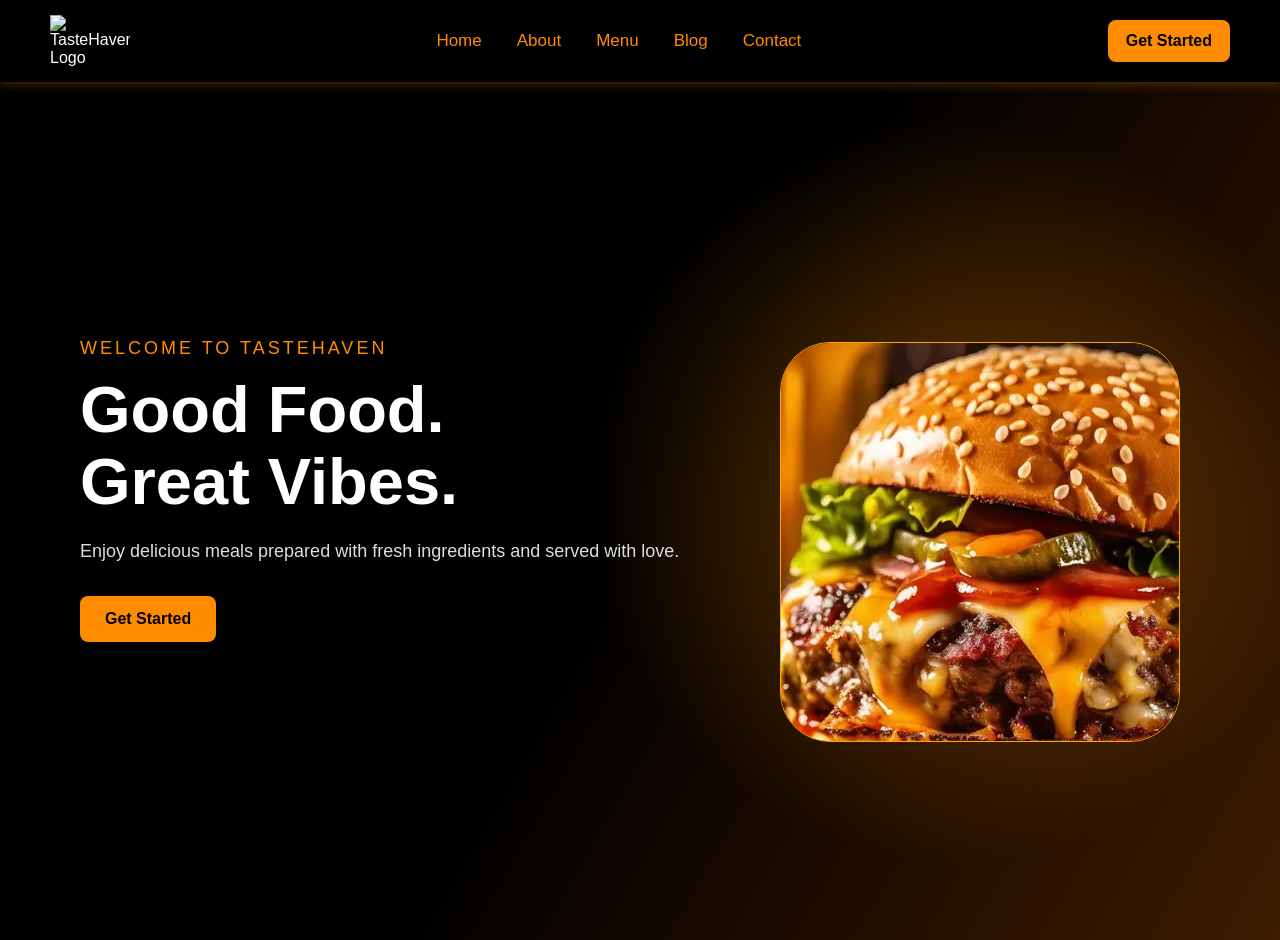
==== HomeLoginSignup/index.html @ 1b024ea2 "A little adjustment" ====
<!DOCTYPE html>
<html lang="en">
<head>
    <meta charset="UTF-8">
    <meta name="viewport" content="width=device-width, initial-scale=1.0">

    <title>TasteHaven</title>
    <link rel="icon" href="../Images/caramelCustard.png">

    <link rel="stylesheet" 
    href="https://fonts.googleapis.com/css2?family=Material+Symbols+Outlined:opsz,wght,FILL,GRAD@20..48,100..700,0..1,-50..200&icon_names=menu" />

    <link rel="stylesheet" href="./Homestyle.css">
    <link rel="stylesheet" href="../shared/appFeedback.css">
</head>

<body>

    <header>
        <nav class="Nav-bar">

            <img src="../Images/logo.png" alt="TasteHaven Logo" class="Logo">

            <button class="Menu-button">
                <span class="material-symbols-outlined">menu</span>
            </button>

            <ul class="Nav-links">
                <li><a href="#">Home</a></li>
                <li><a href="#">About</a></li>
                <li><a href="#">Menu</a></li>
                <li><a href="#">Blog</a></li>
                <li><a href="#">Contact</a></li>
            </ul>

            <button class="GetStarted">
                <a target="_blank" href="../HomeLoginSignup/LoginOption.html">Get Started</a>
            </button>

        </nav>
    </header>


    <section class="Home">

        <div class="Home-text">

            <p class="Welcome">WELCOME TO TASTEHAVEN</p>

            <h1>
                Good Food.
                <br>
                Great Vibes.
            </h1>

            <p class="Description">
                Enjoy delicious meals prepared with fresh ingredients
                and served with love.
            </p>

            <button class="Explore">
                <a target="_blank" href="../HomeLoginSignup/LoginOption.html">Get Started</a>
            </button>

            <div class="Circle_image">
                <img src="../Images/Burger.png" alt="img">
            </div>

        </div>

    </section>

    <script src="./Home.js"></script>
    <script src="../shared/appFeedback.js"></script>

</body>
</html>
---- HomeLoginSignup/Homestyle.css ----
* {
    padding: 0;
    margin: 0;
    box-sizing: border-box;
}

body {
    background-color: black;
    color: white;
    font-family: Arial, sans-serif;
}

.Nav-bar {
    display: flex;
    align-items: center;
    justify-content: space-between;
    padding: 15px 50px;
    background-color: black;
    box-shadow: 0 2px 10px rgba(255, 140, 0, 0.3);
    position: fixed;
    top: 0;
    left: 0;
    width: 100%;
    z-index: 1000;
}

.Circle_image {
    width: 400px;
    height: 400px;
    background: orange;
    border-radius: 50px;
    display: flex;
    align-items: center;
    justify-content: center;
    overflow: hidden;
    position: relative;
    left: 700px;
    top: -300px;
    border: 1px solid orange;
}

.Circle_image img {
    transition: 1s;
}

.Circle_image:hover {
    position: relative;
    z-index: 10;
    transform: scale(1.1);
}

.Logo {
    width: 80px;
}

.Nav-links {
    display: flex;
    gap: 35px;
    list-style: none;
}

.Nav-bar li a {
    text-decoration: none;
    color: #FF8C00;
    font-size: 17px;
    transition: 0.3s;
}

.Nav-bar li a:hover {
    color: white;
}

.Nav-bar button {
    border: none;
    padding: 12px 18px;
    color: black;
    background-color: #FF8C00;
    border-radius: 8px;
    font-size: 16px;
    cursor: pointer;
    transition: 0.3s;
}

.Nav-bar button:hover {
    background-color: white;
}

.Nav-bar button a {
    text-decoration: none;
    color: black;
    font-weight: bold;
}

.Menu-button {
    display: none;
}

.Home {
    height: 100vh;
    display: flex;
    align-items: center;
    padding-left: 80px;
    position: relative;
    top: 40px;
    background:
        radial-gradient(circle at 75% 50%,
            rgba(255, 140, 0, 0.35),
            transparent 35%),
        linear-gradient(120deg,
            black 50%,
            #1f0d00 75%,
            #3d1c00 100%);
    overflow: hidden;
}

.Home-text {
    max-width: 600px;
    position: relative;
    top: 200px;
}

.Welcome {
    color: #FF8C00;
    font-size: 18px;
    letter-spacing: 3px;
    margin-bottom: 15px;
}

.Home h1 {
    font-size: 65px;
    line-height: 1.1;
    margin-bottom: 20px;
    color: white;
}

.Description {
    font-size: 18px;
    line-height: 1.6;
    color: #dddddd;
    margin-bottom: 30px;
}

.Explore {
    background-color: #FF8C00;
    color: black;
    border: none;
    border-radius: 8px;
    padding: 14px 25px;
    font-size: 16px;
    cursor: pointer;
    transition: 0.3s;
}

.Explore a {
    text-decoration: none;
    color: black;
    font-weight: bold;
}

.Explore:hover {
    background-color: white;
}

/* Large phones and tablets */
@media (max-width: 768px) {

    .Nav-bar {
        padding: 15px 20px;
        flex-wrap: wrap;
        gap: 15px;
    }

    .Logo {
        width: 65px;
    }

    .Menu-button {
        display: flex;
        align-items: center;
        justify-content: center;
        background: none;
        border: none;
        color: #FF8C00;
        padding: 0;
        font-size: 30px;
        cursor: pointer;
    }

    .Menu-button:hover {
        background: none;
        color: white;
    }

    .Nav-links {
        display: none;
        width: 100%;
        flex-direction: column;
        align-items: center;
        gap: 20px;
        padding: 20px 0;
    }

    .Nav-links.Show {
        display: flex;
    }

    .Nav-bar li a {
        font-size: 16px;
    }

    .GetStarted {
        display: none;
    }

    .Home {
        min-height: 100vh;
        height: auto;
        padding: 140px 25px 60px;
        top: 0;
        display: flex;
        align-items: flex-start;
        overflow: hidden;
    }

    .Home-text {
        width: 100%;
        max-width: 100%;
        top: 0;
    }

    .Welcome {
        font-size: 14px;
        letter-spacing: 2px;
        margin-bottom: 12px;
    }

    .Home h1 {
        font-size: 42px;
        line-height: 1.1;
        margin-bottom: 18px;
    }

    .Description {
        font-size: 16px;
        line-height: 1.5;
        max-width: 450px;
        margin-bottom: 25px;
    }

    .Explore {
        padding: 12px 20px;
        font-size: 15px;
    }

    .Circle_image {
        width: 280px;
        height: 280px;
        left: auto;
        top: auto;
        margin: 50px auto 0;
        position: relative;
    }

    .Circle_image img {
        max-width: 100%;
        height: auto;
    }
}

/* Phone */
@media (max-width: 480px) {

    .Nav-bar {
        justify-content: space-between;
    }

    .Nav-links {
        width: 100%;
        gap: 15px;
    }

    .Home {
        padding: 180px 20px 50px;
    }

    .Home h1 {
        font-size: 36px;
    }

    .Welcome {
        font-size: 13px;
    }

    .Description {
        font-size: 15px;
    }

    .Circle_image {
        width: 230px;
        height: 230px;
        margin-top: 40px;
    }
}
---- shared/appFeedback.css ----
.app-toast-region {
    position: fixed;
    z-index: 3000;
    right: 24px;
    bottom: 24px;
    display: grid;
    gap: 12px;
    width: min(420px, calc(100vw - 32px));
    pointer-events: none;
}

.app-toast {
    display: flex;
    align-items: center;
    gap: 12px;
    padding: 15px 16px;
    border: 1px solid #e6e8eb;
    border-left: 5px solid #315e45;
    border-radius: 12px;
    background: #fff;
    color: #252a27;
    box-shadow: 0 12px 34px rgba(22, 32, 25, 0.2);
    pointer-events: auto;
    opacity: 1;
    transform: translateY(0);
    transition: opacity 180ms ease, transform 180ms ease;
}

.app-toast-leaving {
    opacity: 0;
    transform: translateY(8px);
}

.app-toast-success {
    border-left-color: #27834a;
}

.app-toast-error {
    border-left-color: #bd3c36;
}

.app-toast-warning {
    border-left-color: #d28a1d;
}

.app-toast-info {
    border-left-color: #3f6d9b;
}

.app-toast-icon {
    display: grid;
    flex: 0 0 28px;
    width: 28px;
    height: 28px;
    place-items: center;
    border-radius: 50%;
    background: #e8f4eb;
    color: #24683b;
    font-weight: 800;
}

.app-toast-error .app-toast-icon {
    background: #fbeceb;
    color: #a72d28;
}

.app-toast-warning .app-toast-icon {
    background: #fff3df;
    color: #96600b;
}

.app-toast-info .app-toast-icon {
    background: #eaf1f8;
    color: #315e8a;
}

.app-toast-message {
    flex: 1;
    margin: 0;
    font: 500 14px/1.45 Arial, sans-serif;
}

.app-toast-dismiss {
    display: grid;
    flex: 0 0 30px;
    width: 30px;
    height: 30px;
    place-items: center;
    padding: 0;
    border: 0;
    border-radius: 6px;
    background: transparent;
    color: #68716b;
    font-size: 22px;
    cursor: pointer;
}

.app-toast-dismiss:hover {
    background: #f1f3f2;
}

@media (max-width: 520px) {
    .app-toast-region {
        right: 16px;
        bottom: 16px;
    }
}
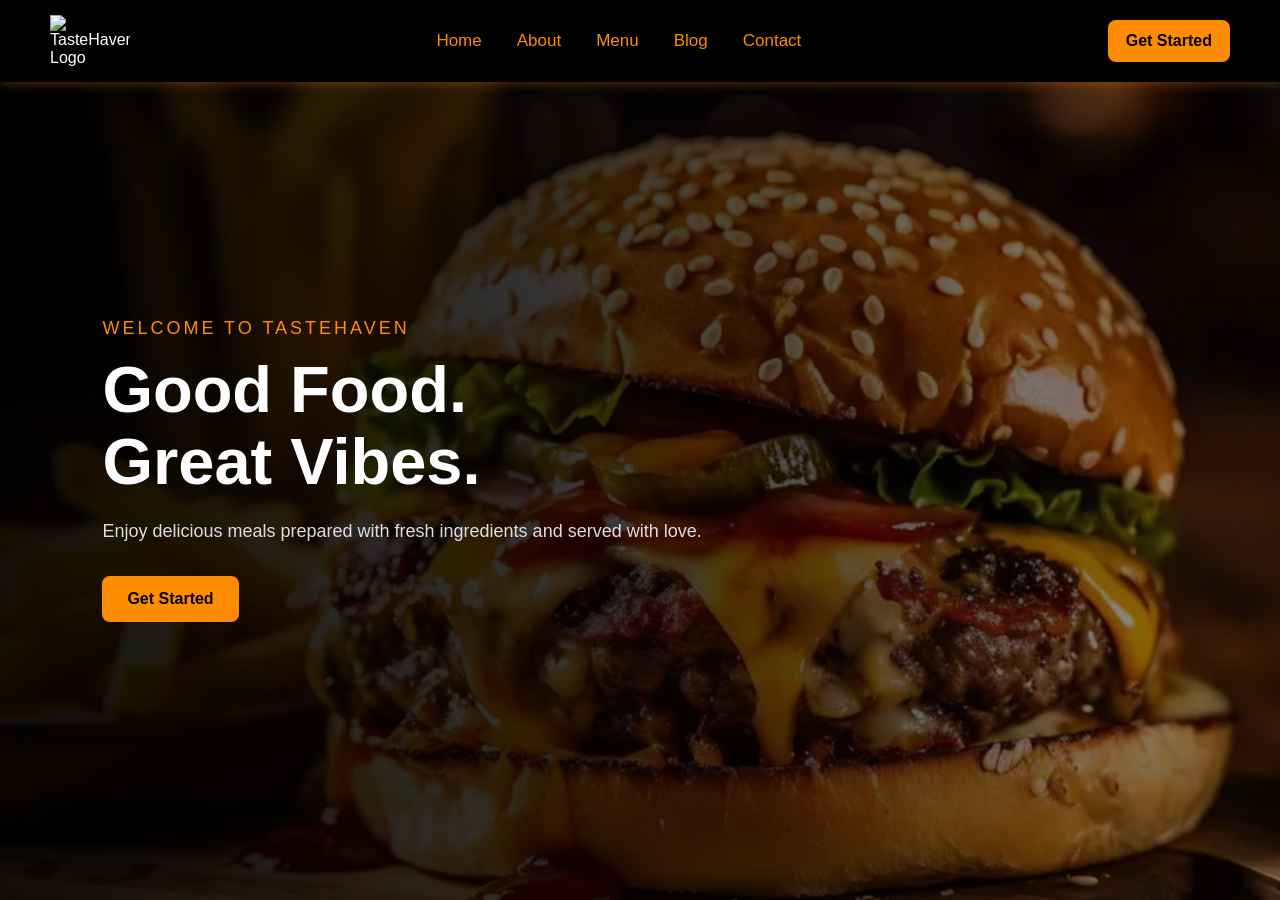
==== commit 1a3b21cd: "Almost done" ====
--- a/HomeLoginSignup/index.html
+++ b/HomeLoginSignup/index.html
@@ -5,27 +5,27 @@
     <meta name="viewport" content="width=device-width, initial-scale=1.0">
 
     <title>TasteHaven</title>
-    <link rel="icon" href="../Images/caramelCustard.png">
+    <link rel="icon" href="../Images/logo.png">
 
     <link rel="stylesheet" 
     href="https://fonts.googleapis.com/css2?family=Material+Symbols+Outlined:opsz,wght,FILL,GRAD@20..48,100..700,0..1,-50..200&icon_names=menu" />
 
     <link rel="stylesheet" href="./Homestyle.css">
-    <link rel="stylesheet" href="../shared/appFeedback.css">
 </head>
 
 <body>
 
     <header>
-        <nav class="Nav-bar">
+        <nav class="Nav-bar" data-responsive-navigation>
 
             <img src="../Images/logo.png" alt="TasteHaven Logo" class="Logo">
 
-            <button class="Menu-button">
-                <span class="material-symbols-outlined">menu</span>
+            <button class="Menu-button" type="button" aria-label="Open navigation menu"
+                aria-controls="home-navigation" aria-expanded="false" data-navigation-toggle>
+                <span class="material-symbols-outlined" aria-hidden="true">menu</span>
             </button>
 
-            <ul class="Nav-links">
+            <ul class="Nav-links" id="home-navigation">
                 <li><a href="#">Home</a></li>
                 <li><a href="#">About</a></li>
                 <li><a href="#">Menu</a></li>
@@ -62,16 +62,11 @@
                 <a target="_blank" href="../HomeLoginSignup/LoginOption.html">Get Started</a>
             </button>
 
-            <div class="Circle_image">
-                <img src="../Images/Burger.png" alt="img">
-            </div>
-
         </div>
 
     </section>
 
-    <script src="./Home.js"></script>
-    <script src="../shared/appFeedback.js"></script>
+    <script src="../shared/responsiveNavigation.js"></script>
 
 </body>
 </html>
--- a/HomeLoginSignup/Homestyle.css
+++ b/HomeLoginSignup/Homestyle.css
@@ -24,31 +24,6 @@
     z-index: 1000;
 }
 
-.Circle_image {
-    width: 400px;
-    height: 400px;
-    background: orange;
-    border-radius: 50px;
-    display: flex;
-    align-items: center;
-    justify-content: center;
-    overflow: hidden;
-    position: relative;
-    left: 700px;
-    top: -300px;
-    border: 1px solid orange;
-}
-
-.Circle_image img {
-    transition: 1s;
-}
-
-.Circle_image:hover {
-    position: relative;
-    z-index: 10;
-    transform: scale(1.1);
-}
-
 .Logo {
     width: 80px;
 }
@@ -96,27 +71,25 @@
 }
 
 .Home {
-    height: 100vh;
+    min-height: 100vh;
     display: flex;
     align-items: center;
-    padding-left: 80px;
+    padding: 110px 8vw 70px;
     position: relative;
-    top: 40px;
     background:
-        radial-gradient(circle at 75% 50%,
-            rgba(255, 140, 0, 0.35),
-            transparent 35%),
-        linear-gradient(120deg,
-            black 50%,
-            #1f0d00 75%,
-            #3d1c00 100%);
+        linear-gradient(90deg,
+            rgba(0, 0, 0, 0.92) 0%,
+            rgba(0, 0, 0, 0.8) 42%,
+            rgba(0, 0, 0, 0.38) 100%),
+        url("../Images/Burger.png") center right / cover no-repeat,
+        #1f0d00;
     overflow: hidden;
 }
 
 .Home-text {
-    max-width: 600px;
+    width: min(100%, 650px);
     position: relative;
-    top: 200px;
+    z-index: 1;
 }
 
 .Welcome {
@@ -204,6 +177,10 @@
         display: flex;
     }
 
+    .Nav-bar.navigation-open .Nav-links {
+        display: flex;
+    }
+
     .Nav-bar li a {
         font-size: 16px;
     }
@@ -216,9 +193,9 @@
         min-height: 100vh;
         height: auto;
         padding: 140px 25px 60px;
-        top: 0;
         display: flex;
         align-items: flex-start;
+        background-position: center, 62% center, center;
         overflow: hidden;
     }
 
@@ -252,19 +229,6 @@
         font-size: 15px;
     }
 
-    .Circle_image {
-        width: 280px;
-        height: 280px;
-        left: auto;
-        top: auto;
-        margin: 50px auto 0;
-        position: relative;
-    }
-
-    .Circle_image img {
-        max-width: 100%;
-        height: auto;
-    }
 }
 
 /* Phone */
@@ -281,6 +245,13 @@
 
     .Home {
         padding: 180px 20px 50px;
+        background-image:
+            linear-gradient(90deg,
+                rgba(0, 0, 0, 0.86),
+                rgba(0, 0, 0, 0.68)),
+            url("../Images/Burger.png");
+        background-position: center, 62% center;
+        background-size: cover;
     }
 
     .Home h1 {
@@ -295,9 +266,4 @@
         font-size: 15px;
     }
 
-    .Circle_image {
-        width: 230px;
-        height: 230px;
-        margin-top: 40px;
-    }
 }
